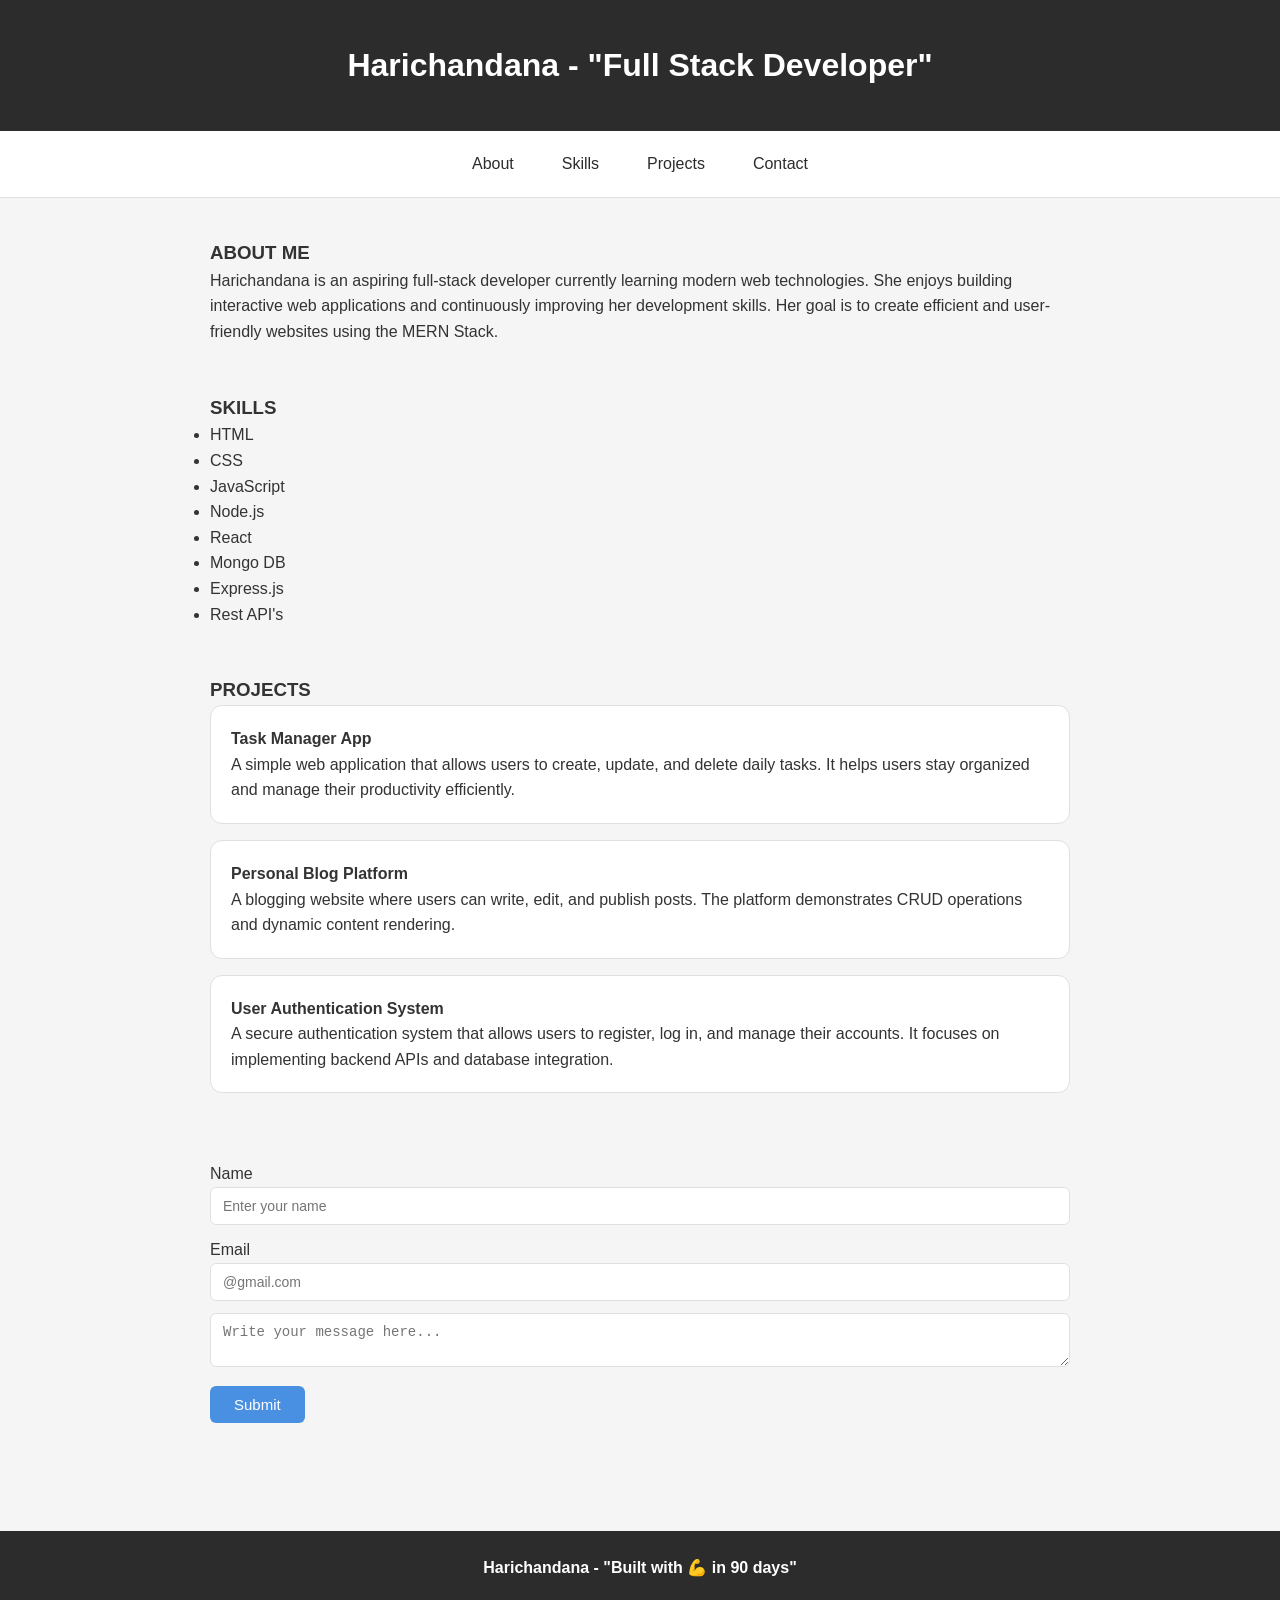
==== phase-1-fundamentals/day-2-profile/index.html @ 6f8a20d4 "Day 5 : GitHub profile setup and repo organization" ====
<!DOCTYPE html>
<html lang="en">
<head>
    <meta charset="UTF-8">
    <meta name="viewport" content="width=device-width, initial-scale=1.0">
    <title>Harichandana | Full Stack Developer</title>
    <link rel="stylesheet" href="./style.css">
</head>
<body>
    <header>
       <h1>Harichandana - "Full Stack Developer"</h1>
    </header>
    <nav>
        <a href="#About">About</a>
        <a href="#Skills">Skills</a>
        <a href="#Projects">Projects</a>
        <a href="#Contact">Contact</a>
    </nav>
    <main>
        <div id="About">
            <h3>ABOUT ME</h3>
            <p>Harichandana is an aspiring full-stack developer currently learning modern web technologies. She enjoys building interactive web applications and continuously improving her development skills. Her goal is to create efficient and user-friendly websites using the MERN Stack.</p>
        </div>
        
        <div id="Skills">
             <h3>SKILLS</h3>
             <ul>
                <li>HTML</li>
                <li>CSS</li>
                <li>JavaScript</li>
                <li>Node.js</li>
                <li>React</li>
                <li>Mongo DB</li>
                <li>Express.js</li>
                <li>Rest API's</li>
            </ul>
        </div>

        <div id="Projects">
            <h3>PROJECTS</h3>
            <div class="project-card">
                <h4>Task Manager App</h4>
                <p>A simple web application that allows users to create, update, and delete daily tasks. It helps users stay organized and manage their productivity efficiently.</p>

            </div>
            
            <div class="project-card">
                <h4>Personal Blog Platform</h4>
                <p>A blogging website where users can write, edit, and publish posts. The platform demonstrates CRUD operations and dynamic content rendering.</p>
            </div>

            <div class="project-card">
                <h4>User Authentication System</h4>
                <p>A secure authentication system that allows users to register, log in, and manage their accounts. It focuses on implementing backend APIs and database integration.</p>
            </div>
 
        </div>
        <section id="Contact">
             <form  action="/Submit" method="POST">
                <label for="Name">Name</label>
                <input type="text" id="Name" name="name" placeholder="Enter your name">

                <label for="Email">Email</label>
                <input type="email" id="Email" name="Email" placeholder="@gmail.com">

                <textarea id="message" name="message" placeholder="Write your message here..."></textarea>

                <button type="submit">Submit</button>
            </form>
        </section>
    </main>
    <footer>
        <h4>Harichandana - "Built with 💪 in 90 days"</h4>
    </footer>

   
</body>
</html>
---- phase-1-fundamentals/day-2-profile/style.css ----
:root {
  --primary: #4a90e2;
  --dark: #2c2c2c;
  --light: #f5f5f5;
  --border: #e0e0e0;
}

* {
  margin: 0;
  padding: 0;
  box-sizing: border-box;
}

body {
  font-family: 'Segoe UI', sans-serif;
  color: #333;
  background-color: var(--light);
  line-height: 1.6;
}

header {
  background-color: var(--dark);
  color: #ffffff;
  text-align: center;
  padding: 40px 20px;
}

nav {
  background-color: #ffffff;
  display: flex;
  justify-content: center;
  gap: 16px;
  padding: 12px 0;
  position: sticky;
  top: 0;
  z-index: 100;
  border-bottom: 1px solid var(--border);
}

nav a {
  text-decoration: none;
  color: var(--dark);
  padding: 8px 16px;
  border-radius: 4px;
}

nav a:hover {
  color: var(--primary);
  background-color: var(--light);
}

main {
  max-width: 900px;
  margin: 0 auto;
  padding: 40px 20px;
}

#About, #Skills, #Projects {
  margin-bottom: 48px;
}

.project-card {
  background-color: #ffffff;
  border: 1px solid var(--border);
  border-radius: 12px;
  padding: 20px;
  margin-bottom: 16px;
}

#Contact {
  padding: 20px 0;
}

#Contact input,
#Contact textarea {
  width: 100%;
  padding: 10px 12px;
  margin-bottom: 12px;
  border: 1px solid var(--border);
  border-radius: 6px;
  font-size: 14px;
}

input:focus, textarea:focus {
  outline: none;
  border-color: var(--primary);
}

#Contact button {
  background-color: var(--primary);
  color: white;
  padding: 10px 24px;
  border: none;
  border-radius: 6px;
  cursor: pointer;
  font-size: 15px;
}

#Contact button:hover {
  background-color: var(--dark);
}

footer {
  background-color: var(--dark);
  color: white;
  text-align: center;
  padding: 24px 20px;
  margin-top: 48px;
}
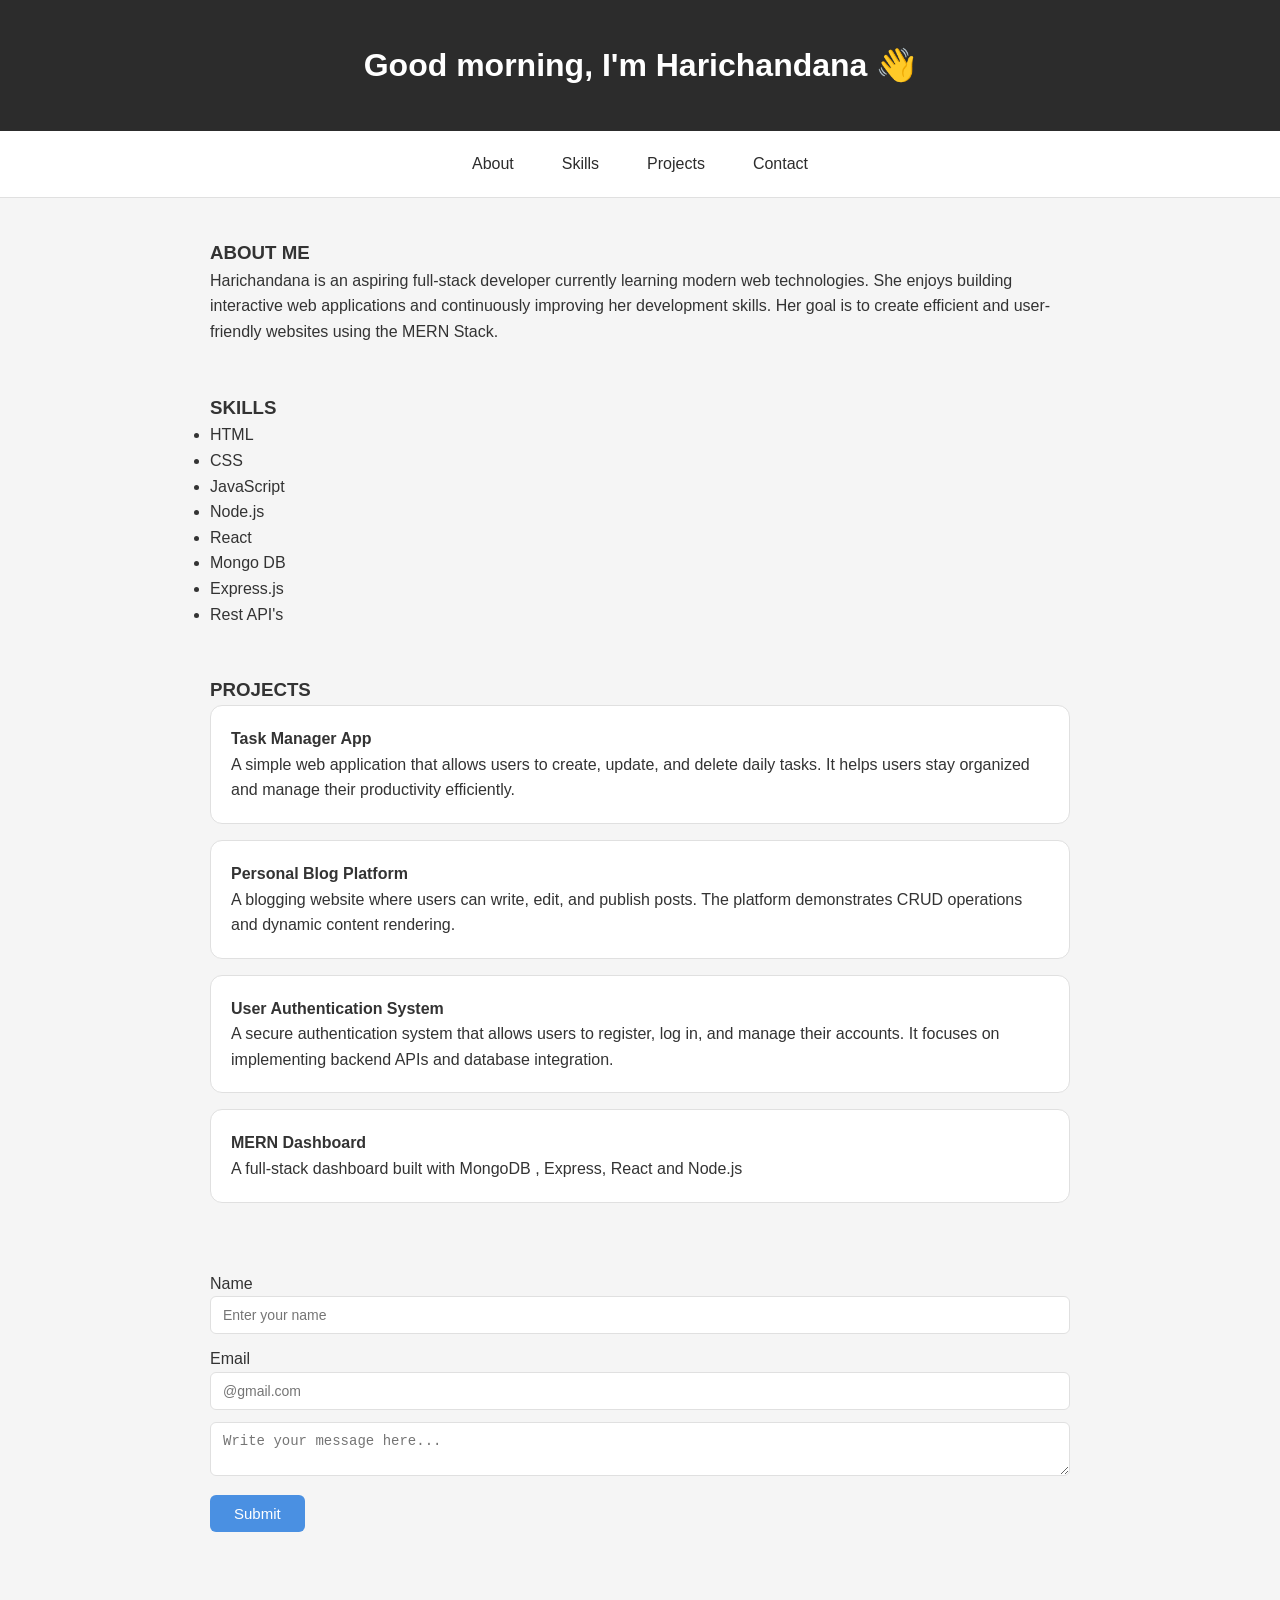
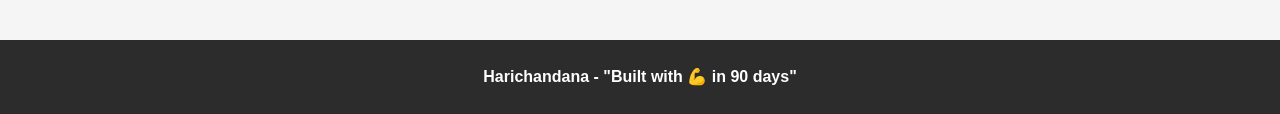
==== commit 98b01e86: "Day 12: DOM manipulation, interactive profile page" ====
--- a/phase-1-fundamentals/day-2-profile/index.html
+++ b/phase-1-fundamentals/day-2-profile/index.html
@@ -73,7 +73,8 @@
         <h4>Harichandana - "Built with 💪 in 90 days"</h4>
     </footer>
 
-   
+   <script src="app.js"></script>
 </body>
+
 </html>
 
--- a/phase-1-fundamentals/day-2-profile/style.css
+++ b/phase-1-fundamentals/day-2-profile/style.css
@@ -107,3 +107,10 @@
   padding: 24px 20px;
   margin-top: 48px;
 }
+
+.highlighted {
+  background-color: var(--primary);
+  color: white;
+  padding: 4px 8px;
+  border-radius: 4px;
+}
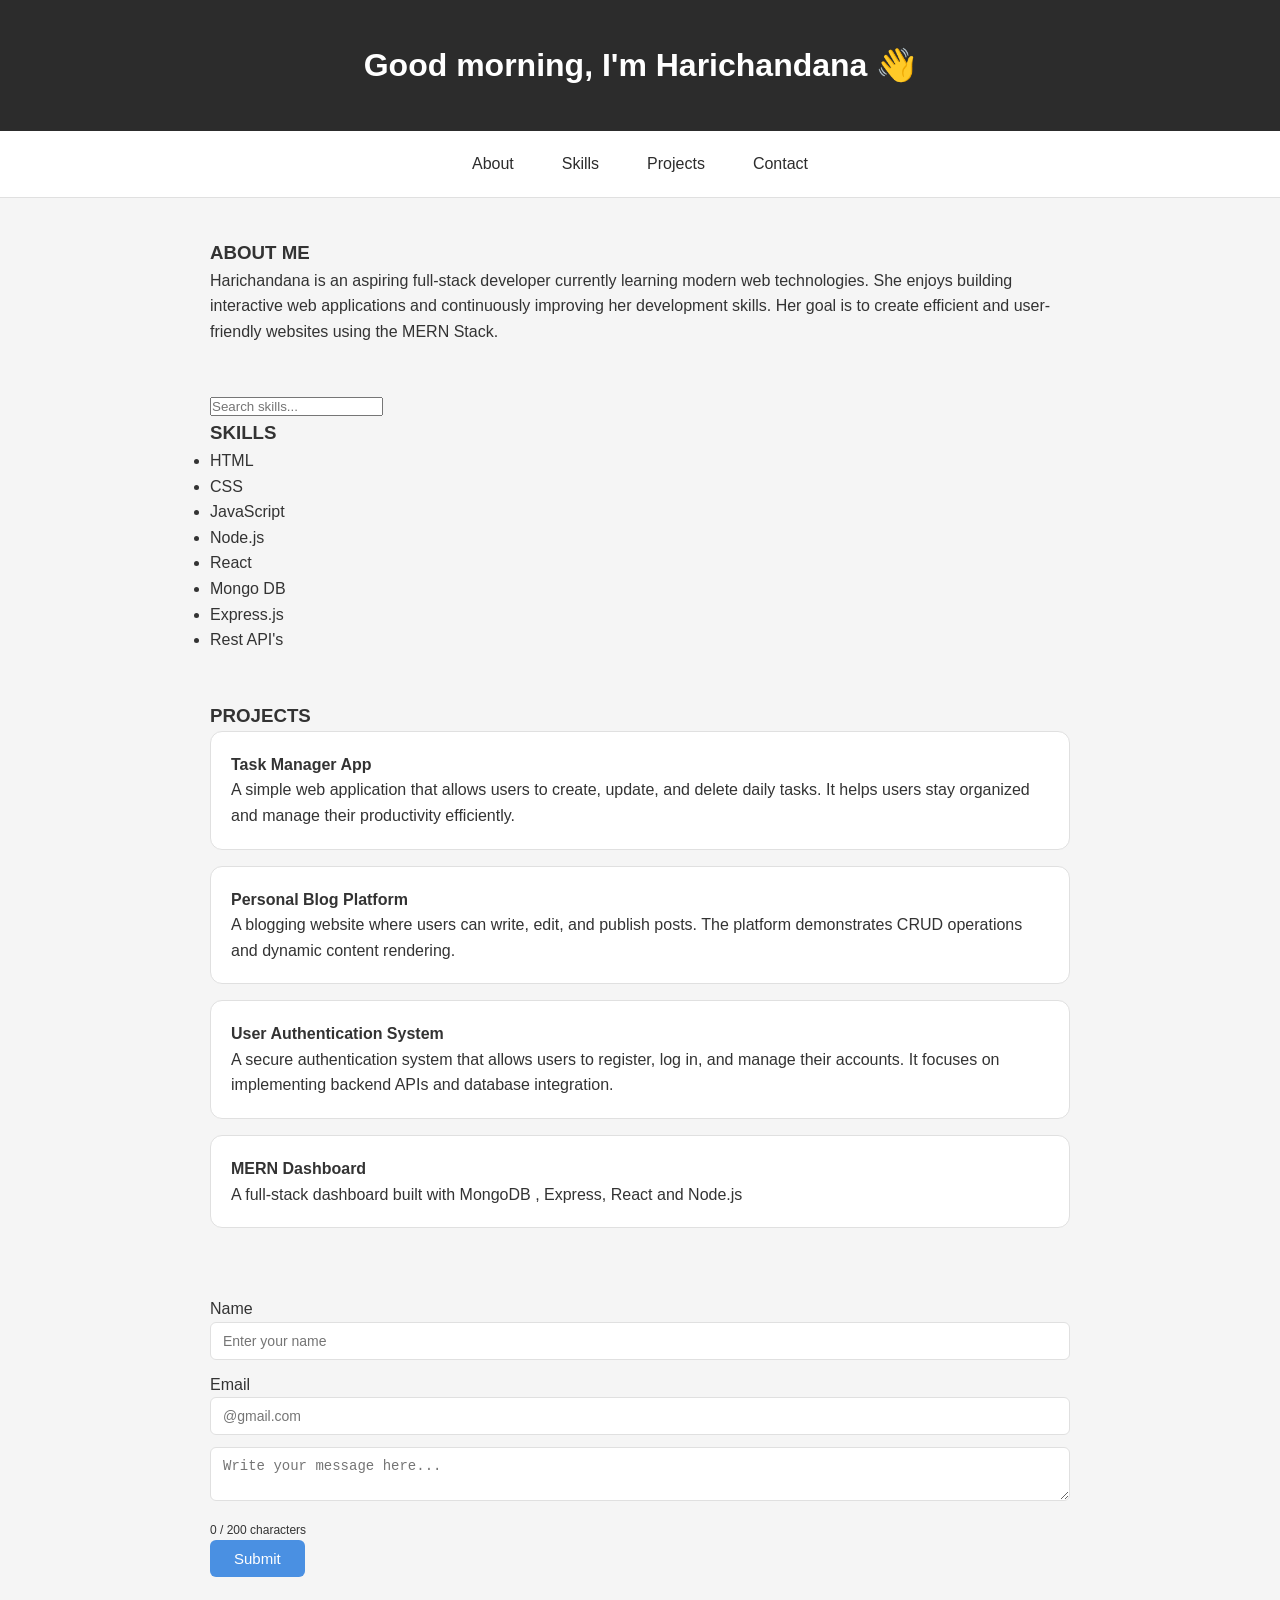
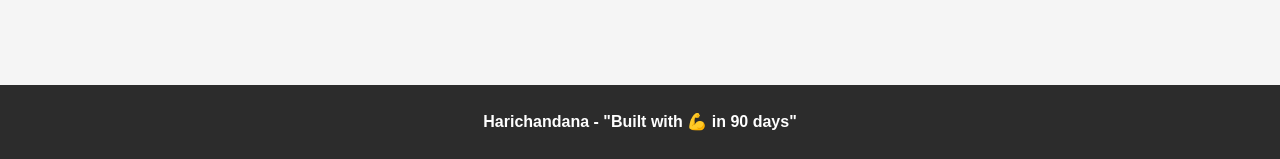
==== commit fbae19a4: "Day 13: events, live search, keyboard shortcuts" ====
--- a/phase-1-fundamentals/day-2-profile/index.html
+++ b/phase-1-fundamentals/day-2-profile/index.html
@@ -21,7 +21,7 @@
             <h3>ABOUT ME</h3>
             <p>Harichandana is an aspiring full-stack developer currently learning modern web technologies. She enjoys building interactive web applications and continuously improving her development skills. Her goal is to create efficient and user-friendly websites using the MERN Stack.</p>
         </div>
-        
+        <input type="text" id="skill-search" placeholder="Search skills...">
         <div id="Skills">
              <h3>SKILLS</h3>
              <ul>
